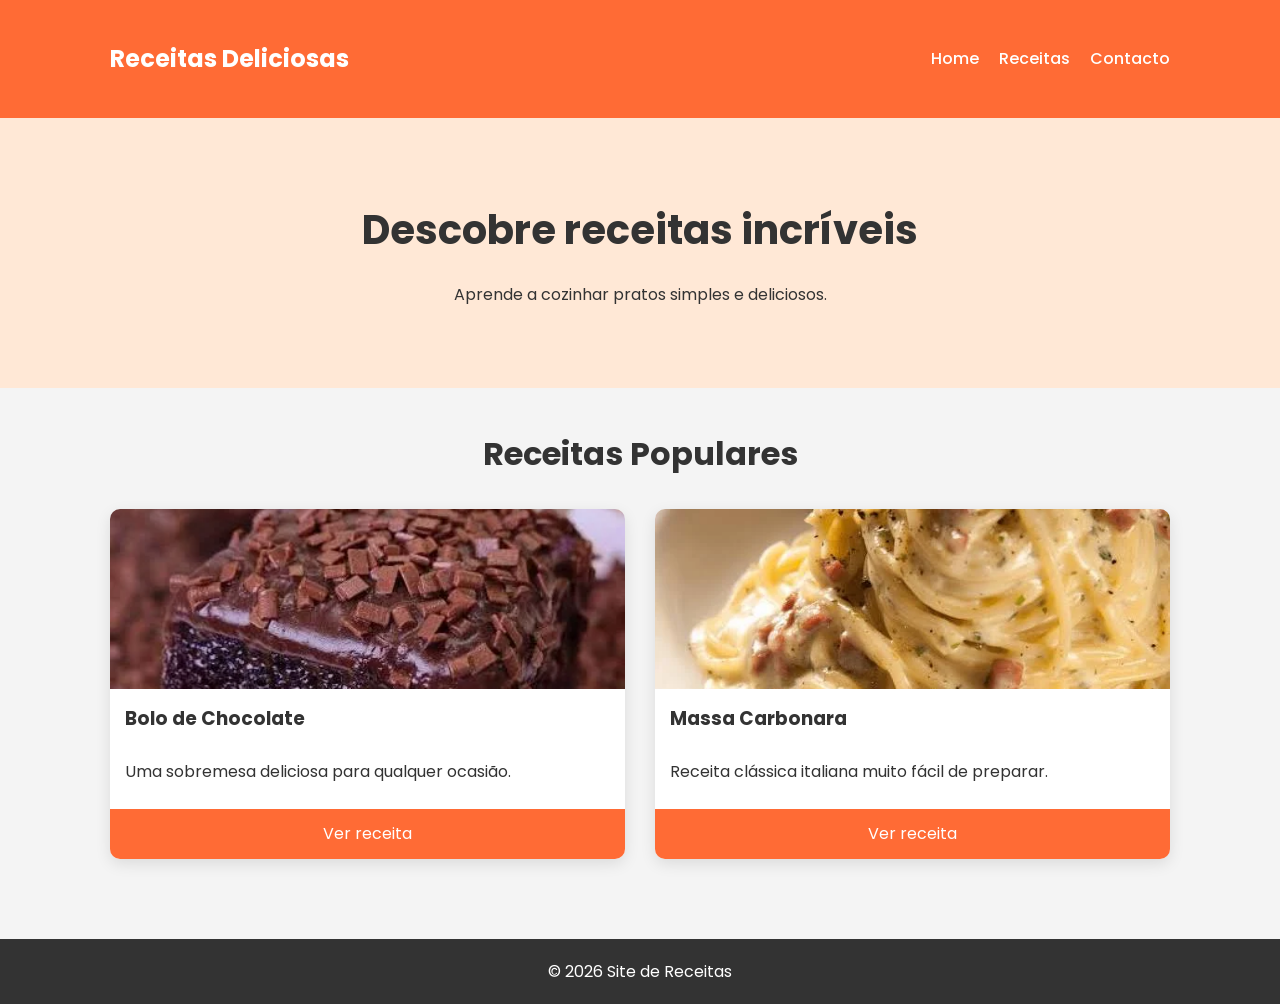
==== index.html @ 83d55f08 "Projeto feito" ====
<!DOCTYPE html>
<html lang="pt">
<head>

<meta charset="UTF-8">
<meta name="viewport" content="width=device-width, initial-scale=1.0">

<title>Receitas Deliciosas</title>

<link href="https://fonts.googleapis.com/css2?family=Poppins:wght@300;400;600&display=swap" rel="stylesheet">

<link rel="stylesheet" href="css/style.css">

</head>

<body>

<header>

<div class="container">

<h1>Receitas Deliciosas</h1>

<ul class="menu">
<li><a href="index.html">Home</a></li>
<li><a href="receitas.html">Receitas</a></li>
<li><a href="contacto.html">Contacto</a></li>
</ul>

</div>

</header>

<section class="hero">

<h2>Descobre receitas incríveis</h2>

<p>Aprende a cozinhar pratos simples e deliciosos.</p>

</section>

<section class="container">

<h2>Receitas Populares</h2>

<div class="cards">

<div class="card">

<img src="images/bolo-chocolate.jpeg" alt="Bolo de Chocolate">

<h3>Bolo de Chocolate</h3>

<p>Uma sobremesa deliciosa para qualquer ocasião.</p>

<a href="receita-bolo.html">Ver receita</a>

</div>

<div class="card">

<img src="images/carbonara.jpeg" alt="Massa Carbonara">

<h3>Massa Carbonara</h3>

<p>Receita clássica italiana muito fácil de preparar.</p>

<a href="receita-carbonara.html">Ver receita</a>

</div>

</div>

</section>

<footer>

<p>© 2026 Site de Receitas</p>

</footer>

</body>
</html>
---- css/style.css ----
/* RESET */

*{
margin:0;
padding:0;
box-sizing:border-box;
}

/* BODY */

body{
font-family:'Poppins', sans-serif;
background:#f4f4f4;
color:#333;
line-height:1.6;
}

/* CONTAINER */

.container{
max-width:1100px;
margin:auto;
padding:40px 20px;
}

/* HEADER */

header{
background:#ff6b35;
color:white;
}

header .container{
display:flex;
justify-content:space-between;
align-items:center;
}

header h1{
font-size:24px;
}

/* MENU */

.menu{
list-style:none;
display:flex;
gap:20px;
}

.menu a{
color:white;
text-decoration:none;
font-weight:500;
}

.menu a:hover{
text-decoration:underline;
}

/* HERO */

.hero{
background:#ffe8d6;
text-align:center;
padding:80px 20px;
}

.hero h2{
font-size:40px;
margin-bottom:20px;
}

/* TITLES */

h2{
margin-bottom:20px;
font-size:32px;
text-align:center;
}

h3{
margin-bottom:10px;
}

/* CARDS GRID */

.cards{
display:grid;
grid-template-columns:repeat(auto-fit,minmax(280px,1fr));
gap:30px;
margin-top:30px;
}

/* CARD */

.card{
background:white;
border-radius:10px;
box-shadow:0 5px 15px rgba(0,0,0,0.1);
overflow:hidden;

display:flex;
flex-direction:column;
justify-content:space-between;

transition:0.3s;
}

.card:hover{
transform:translateY(-5px);
}

/* CARD IMAGE */

.card img{
width:100%;
height:180px;
object-fit:cover;
}

/* CARD TEXT */

.card h3{
padding:15px;
}

.card p{
padding:0 15px 15px 15px;
min-height:50px;
}

/* CARD BUTTON */

.card a{
display:block;
background:#ff6b35;
color:white;
text-align:center;
padding:12px;
text-decoration:none;
margin-top:auto;
}

.card a:hover{
background:#e85a2b;
}

/* RECIPE PAGE */

.recipe{
background:white;
padding:30px;
border-radius:10px;
box-shadow:0 5px 15px rgba(0,0,0,0.1);
}

.recipe img{
width:100%;
max-width:500px;
border-radius:10px;
margin:20px 0;
}

.recipe ul{
margin-left:20px;
margin-bottom:20px;
}

/* GALLERY */

.gallery{
display:grid;
grid-template-columns:repeat(auto-fit,minmax(200px,1fr));
gap:20px;
margin-top:30px;
}

.gallery img{
width:100%;
border-radius:10px;
transition:0.3s;
}

.gallery img:hover{
transform:scale(1.05);
}

/* FORM */

form{
display:flex;
flex-direction:column;
gap:15px;
max-width:400px;
margin:20px auto;
}

input, textarea{
padding:10px;
border:1px solid #ccc;
border-radius:5px;
font-size:15px;
}

textarea{
height:120px;
resize:none;
}

/* BUTTON */

button{
background:#ff6b35;
border:none;
padding:12px;
color:white;
border-radius:5px;
cursor:pointer;
font-size:16px;
}

button:hover{
background:#e85a2b;
}

/* FOOTER */

footer{
background:#333;
color:white;
text-align:center;
padding:20px;
margin-top:40px;
}

/* RESPONSIVE */

@media(max-width:768px){

header .container{
flex-direction:column;
gap:10px;
}

.menu{
flex-direction:column;
align-items:center;
}

.hero h2{
font-size:28px;
}

.cards{
grid-template-columns:1fr;
}

}
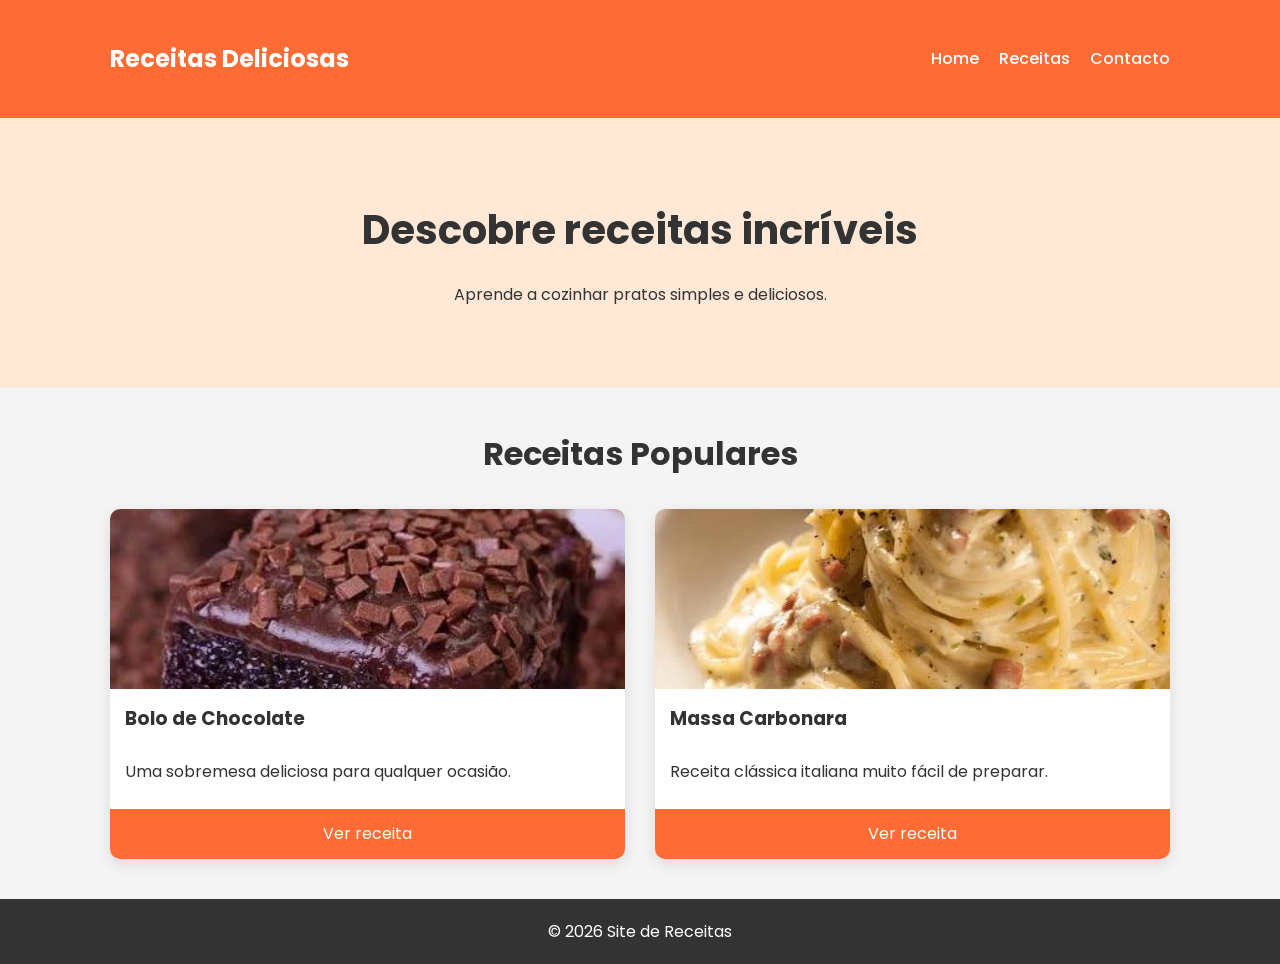
==== commit 37f3a1f2: "depois de avaliaçao" ====
--- a/index.html
+++ b/index.html
@@ -1,83 +1,66 @@
-<!DOCTYPE html>
+<!doctype html>
 <html lang="pt">
-<head>
+  <head>
+    <meta charset="UTF-8" />
+    <meta name="viewport" content="width=device-width, initial-scale=1.0" />
 
-<meta charset="UTF-8">
-<meta name="viewport" content="width=device-width, initial-scale=1.0">
+    <title>Receitas Deliciosas</title>
 
-<title>Receitas Deliciosas</title>
+    <link
+      href="https://fonts.googleapis.com/css2?family=Poppins:wght@300;400;600&display=swap"
+      rel="stylesheet"
+    />
 
-<link href="https://fonts.googleapis.com/css2?family=Poppins:wght@300;400;600&display=swap" rel="stylesheet">
+    <link rel="stylesheet" href="css/style.css" />
+  </head>
 
-<link rel="stylesheet" href="css/style.css">
+  <body>
+    <header>
+      <div class="container">
+        <h1>Receitas Deliciosas</h1>
 
-</head>
+        <ul class="menu">
+          <li><a href="index.html">Home</a></li>
+          <li><a href="receitas.html">Receitas</a></li>
+          <li><a href="contacto.html">Contacto</a></li>
+        </ul>
+      </div>
+    </header>
 
-<body>
+    <section class="hero">
+      <h2>Descobre receitas incríveis</h2>
 
-<header>
+      <p>Aprende a cozinhar pratos simples e deliciosos.</p>
+    </section>
 
-<div class="container">
+    <section class="container">
+      <h2>Receitas Populares</h2>
 
-<h1>Receitas Deliciosas</h1>
+      <div class="cards">
+        <div class="card">
+          <img src="images/bolo-chocolate.jpeg" alt="Bolo de Chocolate" />
 
-<ul class="menu">
-<li><a href="index.html">Home</a></li>
-<li><a href="receitas.html">Receitas</a></li>
-<li><a href="contacto.html">Contacto</a></li>
-</ul>
+          <h3>Bolo de Chocolate</h3>
 
-</div>
+          <p>Uma sobremesa deliciosa para qualquer ocasião.</p>
 
-</header>
+          <a href="receita-bolo.html">Ver receita</a>
+        </div>
 
-<section class="hero">
+        <div class="card">
+          <img src="images/carbonara.jpeg" alt="Massa Carbonara" />
 
-<h2>Descobre receitas incríveis</h2>
+          <h3>Massa Carbonara</h3>
 
-<p>Aprende a cozinhar pratos simples e deliciosos.</p>
+          <p>Receita clássica italiana muito fácil de preparar.</p>
 
-</section>
+          <a href="receita-carbonara.html">Ver receita</a>
+        </div>
+      </div>
+    </section>
 
-<section class="container">
-
-<h2>Receitas Populares</h2>
-
-<div class="cards">
-
-<div class="card">
-
-<img src="images/bolo-chocolate.jpeg" alt="Bolo de Chocolate">
-
-<h3>Bolo de Chocolate</h3>
-
-<p>Uma sobremesa deliciosa para qualquer ocasião.</p>
-
-<a href="receita-bolo.html">Ver receita</a>
-
-</div>
-
-<div class="card">
-
-<img src="images/carbonara.jpeg" alt="Massa Carbonara">
-
-<h3>Massa Carbonara</h3>
-
-<p>Receita clássica italiana muito fácil de preparar.</p>
-
-<a href="receita-carbonara.html">Ver receita</a>
-
-</div>
-
-</div>
-
-</section>
-
-<footer>
-
-<p>© 2026 Site de Receitas</p>
-
-</footer>
-
-</body>
-</html>+    <footer>
+      <p>© 2026 Site de Receitas</p>
+    </footer>
+  </body>
+</html>
--- a/css/style.css
+++ b/css/style.css
@@ -167,24 +167,6 @@
 margin-bottom:20px;
 }
 
-/* GALLERY */
-
-.gallery{
-display:grid;
-grid-template-columns:repeat(auto-fit,minmax(200px,1fr));
-gap:20px;
-margin-top:30px;
-}
-
-.gallery img{
-width:100%;
-border-radius:10px;
-transition:0.3s;
-}
-
-.gallery img:hover{
-transform:scale(1.05);
-}
 
 /* FORM */
 
@@ -231,7 +213,6 @@
 color:white;
 text-align:center;
 padding:20px;
-margin-top:40px;
 }
 
 /* RESPONSIVE */
@@ -256,4 +237,6 @@
 grid-template-columns:1fr;
 }
 
+
+
 }
